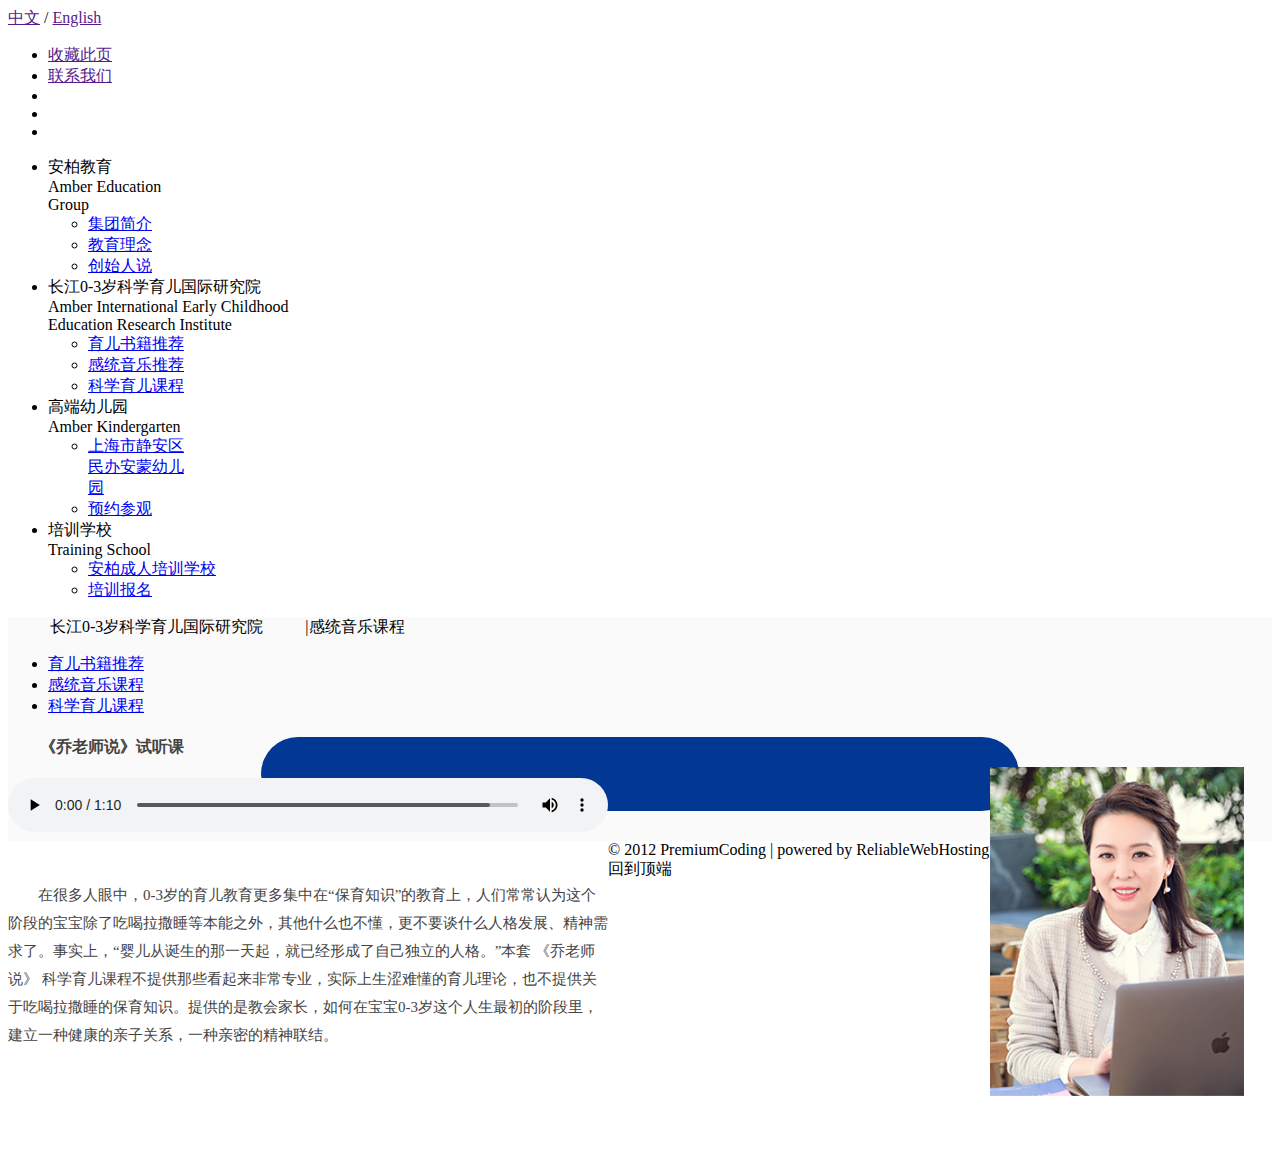
==== html/_02secientificChid.html @ ecf93576 "audio page" ====
<!DOCTYPE html>
<html lang="en">

<head>
    <meta charset="UTF-8">
    <title>安柏教育</title>
    <meta name="viewport" content="width=device-width, user-scalable=no, initial-scale=1.0, maximum-scale=1.0, minimum-scale=1.0">
    <link rel="stylesheet" href="../css/normalize.css">
    <link rel="stylesheet" href="../css/swiper-3.4.2.min.css">
    <link rel="stylesheet" href="../css/animate.min.css">
    <link rel="stylesheet" href="../css/index.css">
</head>

<body>
    <div class="top-bar">
        <div class="wrap">
            <div class="lang-change">
                <span class="lang-cn"><a href="">中文</a></span>
                <span> / </span>
                <span class="lang-en"><a href="">English</a></span>
            </div>
            <ul class="fn-content">
                <li class="text-item"><a href="">收藏此页</a></li>
                <li class="text-item"><a href="">联系我们</a></li>
                <li class="icon-item"><i class="weChat-icon"></i></li>
                <li class="icon-item"><i class="email-icon"></i></li>
                <li class="icon-item"><i class="ie-icon"></i></li>
            </ul>
        </div>
    </div>
    <div class="nav-bar">
        <div class="wrap">
            <div class="logo-content">
                <a href="./indexmain.html" class="logo-box">
                <span class="logo"></span>
            </a>
            </div>
            <ul class="nav-content">
                <li><span class="cn-title">安柏教育</span>
                    <br><span class="en-title left_to_right_menu">Amber Education <br> Group</span>
                    <ul class="sub_menu">
                        <li><a href="./_01groupProfile.html" class='hvr-underline-from-left '>集团简介</a></li>
                        <li><a href="./_01educationIdea.html" class='hvr-underline-from-left '>教育理念</a></li>
                        <li><a href="./_01founder.html" class='hvr-underline-from-left '>创始人说</a></li>
                    </ul>
                </li>
                <li><span class="cn-title">长江0-3岁科学育儿国际研究院</span>
                    <br><span class="en-title left_to_right_menu">Amber International Early Childhood  <br> Education Research Institute</span>
                    <ul class="sub_menu">
                        <li><a href="./_02parentingBooks.html" class='hvr-underline-from-left'>育儿书籍推荐</a></li>
                        <li><a href="./_02senceMusic.html" class='hvr-underline-from-left'>感统音乐推荐</a></li>
                        <li><a href="./_02secientificChid.html" class='hvr-underline-from-left'>科学育儿课程</a></li>
                    </ul>
                </li>
                <li style="width:140px"><span class="cn-title">高端幼儿园</span>
                    <br><span class="en-title left_to_right_menu">Amber Kindergarten</span>
                    <ul class="sub_menu">
                        <li><a href="./_03kindergarten.html" class='hvr-underline-from-left '>上海市静安区民办安蒙幼儿园</a></li>
                        <li><a href="./_03appointment.html" class='hvr-underline-from-left '>预约参观</a></li>
                    </ul>
                </li>
                <li><span class="cn-title">培训学校</span>
                    <br><span class="en-title left_to_right_menu">Training School</span>
                    <ul class="sub_menu">
                        <li><a href="./_04adultSchool.html" class='hvr-underline-from-left '>安柏成人培训学校</a></li>
                        <li><a href="./_04traningReg.html" class='hvr-underline-from-left '>培训报名</a></li>
                    </ul>
                </li>
            </ul>
        </div>
    </div>
    <!-- 不同部分 -->
    <div class="main-content secientific">
        <div class="wrap">
            <header class='main-header'><span class="group-name" style='width: auto;padding: 0px 42px;'>长江0-3岁科学育儿国际研究院</span><span class="line">|</span><span class="active-title">感统音乐课程</span></header>
            <div class="left-bar">
                <ul>
                    <li><a href="./_02parentingBooks.html">育儿书籍推荐</a></li>
                    <li><a href="./_02senceMusic.html">感统音乐课程</a></li>
                    <li class="active-tag"><a href="./_02secientificChid.html">科学育儿课程</a></li>
                </ul>
            </div>
            <div class="right-content ">
                <div class="audio-main clearfix">
                    <div class="audio-left ">
                        <header>《乔老师说》试听课</header>
                        <audio controls="controls">
                            <source src="../video/music.ogg" type="audio/ogg">
                            <source src="../video/music.mp3" type="audio/mp3"> 你的浏览器不支持html5的audio标签
                        </audio>
                        <p>在很多人眼中，0-3岁的育儿教育更多集中在“保育知识”的教育上，人们常常认为这个阶段的宝宝除了吃喝拉撒睡等本能之外，其他什么也不懂，更不要谈什么人格发展、精神需求了。事实上，“婴儿从诞生的那一天起，就已经形成了自己独立的人格。”本套 《乔老师说》 科学育儿课程不提供那些看起来非常专业，实际上生涩难懂的育儿理论，也不提供关于吃喝拉撒睡的保育知识。提供的是教会家长，如何在宝宝0-3岁这个人生最初的阶段里，建立一种健康的亲子关系，一种亲密的精神联结。</p>
                    </div>
                    <div class="audio-right ">
                        <img src="../img/teacherQiao.png" alt="">
                    </div>
                </div>
                <div class="main-bottom">
                    <div class="qc-img"><img src="../img/qc-changjiang.png" alt=""></div>
                    <span class='text-content'>关注长江0-3岁科学育儿国际研究院官方微信， 点击菜单即可购买相关课程。 </span>
                </div>
            </div>
        </div>
    </div>
    <!-- 不同部分 -->
    <div class="bottom-bar">
        <div class="wrap">
            <div class="copyright">
                © 2012 PremiumCoding | powered by ReliableWebHosting
            </div>
            <div class="back-to-top">回到顶端</div>
        </div>
    </div>
</body>
<script src="../js/jquery-1.11.1.min.js"></script>
<script src="../js/swiper-jquery.min.js"></script>
<script src="../js/index.js"></script>

</html>
---- css/index.css ----
/* 首页 */


/*轮播图*/

.banner-content {
    width: 100%;
    height: 520px;
}

.banner-content .swiper-container {
    height: 100%;
    width: 100%;
}

.banner-content img {
    text-align: center;
}




/*最新推荐*/

.rec-content {
    background-color: #023894;
    height: 500px;
    width: 100%;
    margin-top: 8px;
}

.rec-content header {
    color: #ffffff;
    font-size: 22px;
    text-align: center;
    line-height: 78px;
    padding-top: 4px;
}

.rec-content header span {
    padding-left: 18px;
    font-family: DINReg;
}

.rec-content .rec-items {
    -webkit-display: flex;
    -moz-display: flex;
    -ms-display: flex;
    -o-display: flex;
    -khtml-display: flex;
    display: flex;
}

.rec-content .rec-items .rec-item {
    -webkit-flex: 1;
    -moz-flex: 1;
    -ms-flex: 1;
    -o-flex: 1;
    -khtml-flex: 1;
    flex: 1;
    margin: 0px 12px;
    background-color: #fff;
    -webkit-border-radius: 5px;
    -moz-border-radius: 5px;
    border-radius: 5px;
    overflow: hidden;
}

.rec-content .rec-items h3 {

    padding-bottom: 18px;
    font-size: 18px;
    line-height: 24px;
    text-align: center;
    padding: 30px 30px 20px;
    font-family: heijian;
}

.rec-content h3 img {
    vertical-align: middle;
    margin-top: -4px;
}

.rec-content .rec-item-main {
    font-size: 13px;
    line-height: 18px;
    padding: 0px 30px;
}

.rec-content .rec-item-more {
    font-size: 13px;
    text-align: right;
    line-height: 18px;
    padding-right: 30px;
}

.rec-content .rec-item-more a {
    font-size: 13px;
    color: #282828;
    cursor: pointer;
}

.rec-content .text-content {
    height: 190px;
    width: 100%;
    width: 100%;
}

.rec-content .img-content {
    width: 100%;
    height: 200px;
    overflow: hidden;
}

.rec-content .img-content img {
    width: 100%;
    height: 200px;
    -webkit-transition: all 0.6s ease;
    -moz-transition: all 0.6s ease;
    -ms-transition: all 0.6s ease;
    -o-transition: all 0.6s ease;
    transition: all 0.6s ease;
}

.rec-content .img-content img:hover {
    -webkit-transform: scale(1.2);
    -moz-transform: scale(1.2);
    -ms-transform: scale(1.2);
    -o-transform: scale(1.2);
    transform: scale(1.2);
}




/*友情链接*/

.follow-us {
    text-align: center;
    height: 200px;
}

.follow-us header {
    color: #023894;
    text-align: center;
    font-size: 22px;
    margin: 24px 0px;
    font-family: heijian;
}

.follow-us header span {
    padding-left: 18px;
    font-family: DINReg;
}

.follow-us .follow-items {
    text-align: center;
    margin-bottom: 70px;
}

.follow-us .follow-items li {
    display: inline-block;
    padding: 0px 40px;
    height: 84px;
}

.follow-us .follow-items li a {
    display: inline-block;
    height: 84px;
}

.follow-us .follow-items span {
    display: inline-block;
}

.follow-us .follow-items .follow-img {
    height: 84px;
}

.follow-us .follow-items .follow-text {
    color: #023894;
    font-size: 16px;
    line-height: 20px;
    display: inline-block;
    height: 88px;
    width: 80px;
    vertical-align: middle;
    text-align: left;
    font-family: heijian;
    margin-left: 4px;
    margin-top: -4px;
}

.swiper-pagination-bullet {
    width: 14px;
    height: 14px;
}

.swiper-pagination-bullet.swiper-pagination-bullet-active {
    background-color: #d792be;
}




/* 首页 */


/* 创始人说 */

.founder {
    background-color: #fafafa;
    padding-bottom: 10px;
}

.founder .img-content {
    display: block;
    height: 518px;
    margin-bottom: 40px;
}

.founder .img-content img {
    float: right;
}

.founder p {
    text-indent: 2em;
    font-size: 16px;
    font-family: heijian;
    color: #434343;
    line-height: 30px;
}

.founder .founder-signature {
    text-align: right;
    margin: 20px 0px;
}

.founder .founder-signature span {
    display: inline-block;
    height: 100px;
    color: #023894;
    font-size: 22px;
    font-family: heijian;
}

.founder .founder-signature img {
    vertical-align: middle;
    margin-top: -20px;
}




/* 集团简介 */

.group-profile {
    background-color: #fafafa;
    padding-bottom: 10px;
}

.group-profile p.right-top-title {
    line-height: 36px;
    font-size: 18px;
    color: #023894;
    font-family: heijian;
    text-indent: 2em;
}

.group-profile p.right-top-title span {
    color: #df8dba;
    font-size: 20px;
    font-family: heijian;
}

.group-profile .right-top-pic {
    width: 950px;
    margin-top: 50px;
    margin-bottom: 40px;
}

.group-profile .profile-item {}

.group-profile hr {
    margin: 30px 0px;
}

.group-profile .profile-item header {
    font-size: 20px;
    color: #df8dba;
    padding-bottom: 18px;
}

.group-profile .profile-item:nth-child(even) .text-content {
    float: right;
    width: 440px;
}

.group-profile .profile-item:nth-child(odd) .text-content {
    float: left;
    width: 440px;
}

.group-profile .profile-item .text-content ul {
    padding-right: 10px;
}

.group-profile .profile-item .text-content li {
    font-size: 13px;
    font-family: heijian;
    line-height: 24px;
    color: #434343;
}

.group-profile .profile-item:nth-child(even) .pic-content {
    float: left;
    width: 490px;
    margin-top: 22px;
}

.group-profile .profile-item:nth-child(odd) .pic-content {
    float: right;
    width: 490px;
    margin-top: 36px;
}

.group-profile .profile-item .pic-content img {
    width: 100%;
}




/* 教育理念 */

.education-idea {
    background-color: #fafafa;
    padding-bottom: 10px;
}

.education-idea .right-content {
    padding-left: 280px;
}

.education-idea .main-ul {}

.education-idea .main-ul li {
    position: relative;
    margin-bottom: 50px;
}

.education-idea li:nth-child(even) .text-content {
    position: absolute;
    right: 0;
    bottom: 2px;
    width: 400px;
    padding-right: 20px;
}

.education-idea li:nth-child(odd) .text-content {
    position: absolute;
    left: 0;
    bottom: 2px;
    float: left;
    width: 400px;
}

.education-idea li:nth-child(even) .pic-content {

    float: left;
    width: 400px;
}

.education-idea li:nth-child(odd) .pic-content {
    float: right;
    width: 400px;
    padding-right: 20px;
}

.education-idea li .pic-content img {
    width: 100%;
}

.education-idea li p {
    font-size: 16px;
    line-height: 28px;
    color: #434343;
    font-family: heijian;
}

.education-idea li:nth-child(even) header.text-header {
    color: #df8dba;
    font-family: fangzheng;
    font-size: 20px;
    margin-left: -28px;
    line-height: 30px;
}

.education-idea li:nth-child(odd) header.text-header {
    color: #023894;
    font-family: fangzheng;
    font-size: 20px;
    margin-left: -28px;
    line-height: 30px;
}

.education-idea li header span {
    font-family: DINReg;
}




/* 幼儿园 */

.kingder-garten {
    background-color: #fafafa;
    padding-bottom: 10px;
}

.kingder-garten .main-box {
    padding-bottom: 10px;
}

.kingder-garten .main-left {
    float: left;
    width: 420px;
    padding-left: 15px;
}

.kingder-garten .main-left p {
    text-indent: 2em;
    font-family: heijian;
    font-size: 15px;
    color: #434343;
    line-height: 30px;
}

.kingder-garten .main-left header {
    font-family: fangzheng;
    color: #434343;
    margin-top: 40px;
    font-size: 16px;
    line-height: 30px;
}

.kingder-garten .main-left div.text {
    color: #434343;
    font-family: heijian;
    font-size: 15px;
    line-height: 30px;
}

.kingder-garten .main-left .connect-info {
    margin-top: 70px;
}

.kingder-garten .main-left .connect-info>div,
.kingder-garten .main-left .connect-info span,
.kingder-garten .main-left .connect-info>div a {
    line-height: 30px;
    font-size: 15px;
    font-family: heijian;
    color: #434343;
}


.kingder-garten .main-right {
    float: right;
    width: 450px;
}

.kingder-garten .main-right img {
    margin-bottom: 10px;
}

.kingder-garten .main-right .buttons {
    margin-top: 90px;
}

.kingder-garten .main-right .buttons a {
    display: block;
    width: 100%;
    height: 100%;
}

.kingder-garten .garten-web,
.kingder-garten .appointment-btn {
    width: 120px;
    height: 44px;
    line-height: 44px;
    padding-left: 15px;
    margin-bottom: 10px;
}

.kingder-garten .garten-web {
    background: #023894;
}

.kingder-garten .garten-web a,
.kingder-garten .appointment-btn a {
    color: #ffffff;
    font-size: 16px;
    font-family: "heijian"
}

.kingder-garten .appointment-btn {
    background: #e7afce;
}

.kingder-garten.main-content .right-content {
    padding-bottom: 10px;
}

.main-bottom {
    height: 74px;
    width: 95%;
    background-color: #023894;
    line-height: 74px;
    margin-left: 15px;
    margin-top: 50px;
}

.main-bottom .qc-img {
    float: left;
    width: 70px;
    height: 70px;
    padding-top: 2px;
    padding-left: 2px;
    display: inline-block;
}

.main-bottom img {
    width: 70px;
}

.main-bottom .text-content {
    float: left;
    padding-left: 70px;
    color: #ffffff;
    font-size: 15px;
    font-family: 'heijian';
}





/* 培训报名 */


/* 预约参观 */

.training-reg,
.appointment {
    padding-bottom: 10px;
    background-color: #fafafa;
}

.training-reg .form-content,
.appointment .form-content {
    padding-left: 20px;
}

.training-reg .form-content .form-item,
.appointment .form-content .form-item {
    margin-bottom: 20px;
}

.training-reg .form-item .label,
.appointment .form-item .label-title {
    font-size: 16px;
    font-family: 'heijian';
    padding-right: 12px;
    color: #434343;
}

.training-reg .form-item input,
.appointment .form-item input {
    width: 284px;
    height: 44px;
    border: 1px solid #e6e6e6;
    font-size: 16px;
    padding-left: 16px;
}

.training-reg .form-item i,
.appointment .form-item i {
    position: relative;
    top: 10px;
    left: 10px;
}

.training-reg .warning-text,
.appointment .warning-text {
    padding-left: 84px;
    font-family: 'heijian';
    font-size: 16px;
    color: #e7afce;
    margin-top: 12px;
    margin-bottom: 20px;
}

.training-reg .submit-btn,
.appointment .submit-btn {
    cursor: pointer;
    background-color: #e7afce;
    width: 120px;
    height: 44px;
    line-height: 44px;
    padding-left: 15px;
    color: #ffffff;
    font-size: 18px;
    font-family: "heijian";
    margin-left: 84px;
}

.appointment .submit-btn {
    background-color: #b4c4e3;
}

.appointment textarea {
    top: 30px;
    height: 90px;
    width: 718px;
    resize: none;
    font-size: 16px;
    border: 1px solid #e6e6e6;
    padding: 5px 16px;
    line-height: 24px;
}

.appointment .right-content {
    padding-bottom: 10px;
}




/* 感统音乐 */

.sence-music {
    padding-bottom: 10px;
    background-color: #fafafa;
}

.sence-music .right-content {
    padding-bottom: 10px;
}

.sence-music p {
    text-indent: 2em;
    font-size: 15px;
    font-family: heijian;
    color: #434343;
    line-height: 28px;
}

.sence-music .text-content ,.secientific .text-content {
    padding: 0px 15px;
    margin-top: 20px;
}

.sence-music .right-content>img {
    margin-top: 20px;
    width: 85%;
    margin-left: 48px;
}

.sence-music .qc-img,.secientific .qc-img{
    margin-left: 50px;
}

.sence-music .main-bottom,.secientific .main-bottom{
    width: 60%;
    border-radius: 37px 37px;
    margin: 20px auto;
}

.sence-music .main-bottom span.text-content ,.secientific .main-bottom span.text-content {
    display: inline-block;
    height: 70px;
    width: 350px;
    line-height: 22px;
    margin-left: 25px;
    font-family: 'heijian';
}


/* 科学育儿教程 */

.secientific {
    padding-bottom: 10px;
    background-color: #fafafa;
}

.secientific .audio-left {
    float: left;
    width: 600px;
}
.secientific .audio-left header{
    font-size: 16px;
    font-family: heijian;
    color: #434343;
    font-weight: 600;
    padding-left: 32px;
}
.secientific .audio-left p {
    text-indent: 2em;
    font-size: 15px;
    font-family: heijian;
    color: #434343;
    line-height: 28px;
}
.secientific .audio-left audio {
    width: 100%;
    margin-bottom: 30px;
    margin-top: 20px;
}
.secientific .audio-right {
    float: right;
}

.secientific .audio-right img {
    width: 90%;
    margin-top: 30px;
}
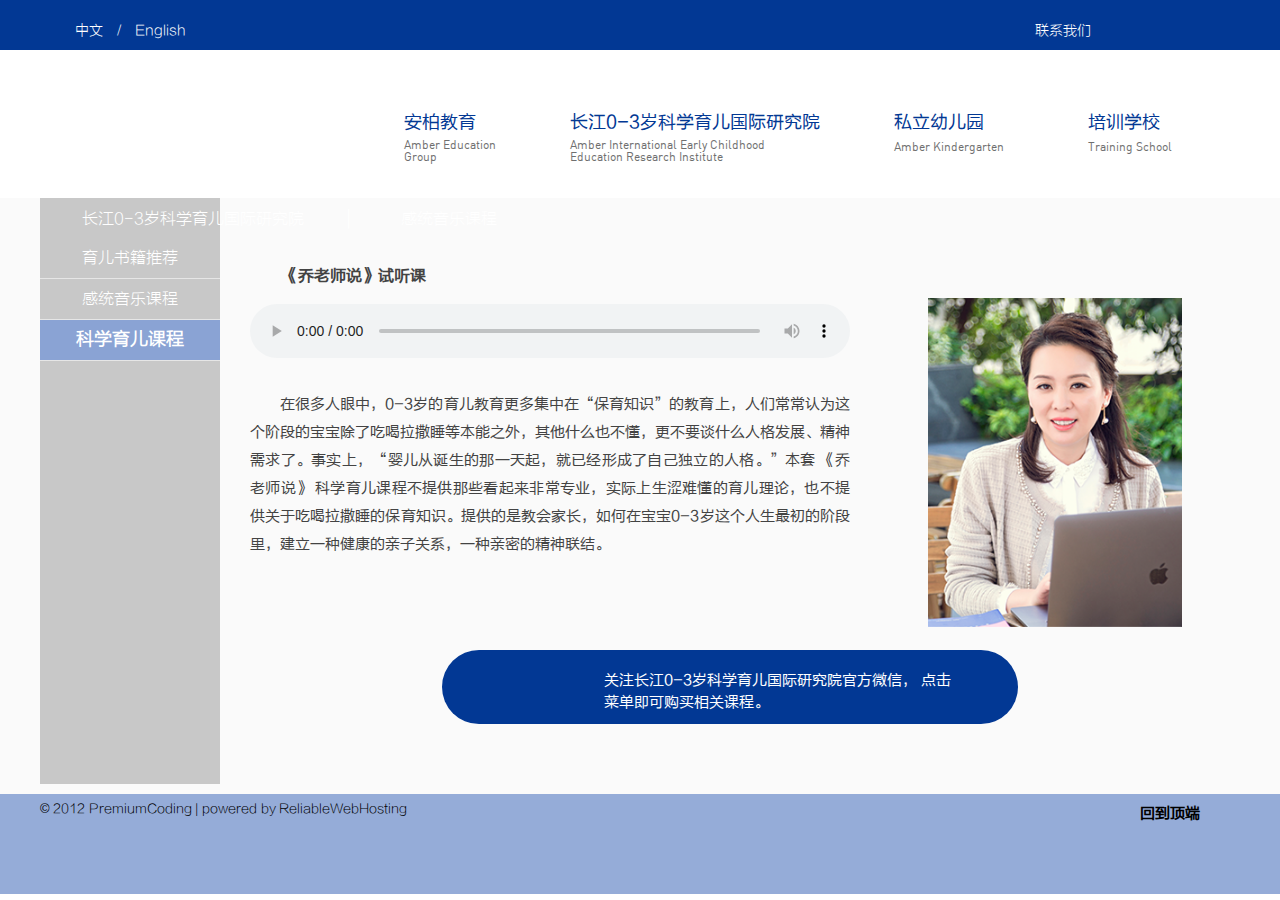
==== commit 54039d20: "add" ====
--- a/html/_02secientificChid.html
+++ b/html/_02secientificChid.html
@@ -17,14 +17,16 @@
             <div class="lang-change">
                 <span class="lang-cn"><a href="">中文</a></span>
                 <span> / </span>
-                <span class="lang-en"><a href="">English</a></span>
+                <span class="lang-en"><a href="./enIndex.html">English</a></span>
+                
             </div>
-            <ul class="fn-content">
-                <li class="text-item"><a href="">收藏此页</a></li>
-                <li class="text-item"><a href="">联系我们</a></li>
-                <li class="icon-item"><i class="weChat-icon"></i></li>
-                <li class="icon-item"><i class="email-icon"></i></li>
-                <li class="icon-item"><i class="ie-icon"></i></li>
+            <ul class="fn-content">           
+                 <li class="text-item"><a href="./contactus.html">联系我们</a></li>
+                <li class="icon-item qc-content"><i class="weChat-icon"></i>
+                    <div><img src="../img/link02.png" alt=""><img src="../img/link03.png" alt=""></div>
+                </li>
+                <li class="icon-item"><a href="mailto:amber@amber-edu.com.cn"><i class="email-icon"></i></a></li>
+                <li class="icon-item"><a href="http://www.amss.org.cn" target="_blank"><i class="ie-icon"></i></a></li>
             </ul>
         </div>
     </div>
@@ -52,7 +54,7 @@
                         <li><a href="./_02secientificChid.html" class='hvr-underline-from-left'>科学育儿课程</a></li>
                     </ul>
                 </li>
-                <li style="width:140px"><span class="cn-title">高端幼儿园</span>
+                <li style="width:140px"><span class="cn-title">私立幼儿园</span>
                     <br><span class="en-title left_to_right_menu">Amber Kindergarten</span>
                     <ul class="sub_menu">
                         <li><a href="./_03kindergarten.html" class='hvr-underline-from-left '>上海市静安区民办安蒙幼儿园</a></li>
@@ -85,8 +87,8 @@
                     <div class="audio-left ">
                         <header>《乔老师说》试听课</header>
                         <audio controls="controls">
-                            <source src="../video/music.ogg" type="audio/ogg">
-                            <source src="../video/music.mp3" type="audio/mp3"> 你的浏览器不支持html5的audio标签
+                            <source src="../video/listen.mp3" type="audio/mp3">
+                            <source src="../video/listen.ogg" type="audio/ogg"> 你的浏览器不支持html5的audio标签
                         </audio>
                         <p>在很多人眼中，0-3岁的育儿教育更多集中在“保育知识”的教育上，人们常常认为这个阶段的宝宝除了吃喝拉撒睡等本能之外，其他什么也不懂，更不要谈什么人格发展、精神需求了。事实上，“婴儿从诞生的那一天起，就已经形成了自己独立的人格。”本套 《乔老师说》 科学育儿课程不提供那些看起来非常专业，实际上生涩难懂的育儿理论，也不提供关于吃喝拉撒睡的保育知识。提供的是教会家长，如何在宝宝0-3岁这个人生最初的阶段里，建立一种健康的亲子关系，一种亲密的精神联结。</p>
                     </div>
@@ -113,6 +115,7 @@
 </body>
 <script src="../js/jquery-1.11.1.min.js"></script>
 <script src="../js/swiper-jquery.min.js"></script>
+<script src="../js/sweetalert.min.js"></script>
+
 <script src="../js/index.js"></script>
-
 </html>--- a/css/index.css
+++ b/css/index.css
@@ -16,6 +16,12 @@
 .banner-content img {
     text-align: center;
 }
+
+
+
+
+
+
 
 
 
@@ -133,6 +139,12 @@
 
 
 
+
+
+
+
+
+
 /*友情链接*/
 
 .follow-us {
@@ -203,6 +215,12 @@
 
 
 
+
+
+
+
+
+
 /* 首页 */
 
 
@@ -252,6 +270,12 @@
 
 
 
+
+
+
+
+
+
 /* 集团简介 */
 
 .group-profile {
@@ -310,6 +334,7 @@
     font-family: heijian;
     line-height: 24px;
     color: #434343;
+    text-align: justify;
 }
 
 .group-profile .profile-item:nth-child(even) .pic-content {
@@ -331,6 +356,12 @@
 
 
 
+
+
+
+
+
+
 /* 教育理念 */
 
 .education-idea {
@@ -348,7 +379,28 @@
     position: relative;
     margin-bottom: 50px;
 }
-
+.education-idea .pic-content{
+    overflow: hidden;
+    width: 400px;
+    height: 262px;
+}
+.education-idea .pic-content img {
+    width: 100%;
+    height: 262px;
+    -webkit-transition: all 0.6s ease;
+    -moz-transition: all 0.6s ease;
+    -ms-transition: all 0.6s ease;
+    -o-transition: all 0.6s ease;
+    transition: all 0.6s ease;
+}
+
+.education-idea .pic-content img:hover {
+    -webkit-transform: scale(1.2);
+    -moz-transform: scale(1.2);
+    -ms-transform: scale(1.2);
+    -o-transform: scale(1.2);
+    transform: scale(1.2);
+}
 .education-idea li:nth-child(even) .text-content {
     position: absolute;
     right: 0;
@@ -411,9 +463,16 @@
 
 
 
+
+
+
+
+
+
 /* 幼儿园 */
 
-.kingder-garten {
+.kingder-garten,
+.adult-training {
     background-color: #fafafa;
     padding-bottom: 10px;
 }
@@ -422,18 +481,24 @@
     padding-bottom: 10px;
 }
 
-.kingder-garten .main-left {
+.kingder-garten .main-left,
+.adult-training .main-left {
     float: left;
-    width: 420px;
+    width: 440px;
     padding-left: 15px;
 }
 
-.kingder-garten .main-left p {
+.kingder-garten .main-left p,
+.adult-training .main-left p {
     text-indent: 2em;
     font-family: heijian;
     font-size: 15px;
     color: #434343;
     line-height: 30px;
+}
+
+.adult-training .main-left p {
+    line-height: 38px;
 }
 
 .kingder-garten .main-left header {
@@ -452,12 +517,17 @@
 }
 
 .kingder-garten .main-left .connect-info {
-    margin-top: 70px;
-}
-
-.kingder-garten .main-left .connect-info>div,
+    margin-top: 96px;
+}
+
+.adult-training .main-left .connect-info {
+    margin-top: 66px;
+}
+
 .kingder-garten .main-left .connect-info span,
-.kingder-garten .main-left .connect-info>div a {
+.kingder-garten .main-left .connect-info>div a,
+.adult-training .main-left .connect-info span,
+.adult-training .main-left .connect-info>div a {
     line-height: 30px;
     font-size: 15px;
     font-family: heijian;
@@ -470,7 +540,18 @@
     width: 450px;
 }
 
-.kingder-garten .main-right img {
+.adult-training .main-right {
+    float: right;
+    width: 450px;
+}
+
+.adult-training .main-right img {
+    width: 440px;
+    height: 380px;
+}
+
+.kingder-garten .main-right img,
+.adult-training .main-right img {
     margin-bottom: 10px;
 }
 
@@ -478,19 +559,26 @@
     margin-top: 90px;
 }
 
-.kingder-garten .main-right .buttons a {
+.adult-training .main-right .buttons {
+    margin-top: 104px;
+}
+
+.kingder-garten .main-right .buttons a,
+.adult-training .main-right .buttons a {
     display: block;
     width: 100%;
     height: 100%;
 }
 
 .kingder-garten .garten-web,
-.kingder-garten .appointment-btn {
+.kingder-garten .appointment-btn,
+.adult-training .training-reg-btn {
     width: 120px;
     height: 44px;
     line-height: 44px;
     padding-left: 15px;
     margin-bottom: 10px;
+    cursor: pointer;
 }
 
 .kingder-garten .garten-web {
@@ -498,17 +586,20 @@
 }
 
 .kingder-garten .garten-web a,
-.kingder-garten .appointment-btn a {
+.kingder-garten .appointment-btn a,
+.adult-training .training-reg-btn a {
     color: #ffffff;
     font-size: 16px;
     font-family: "heijian"
 }
 
-.kingder-garten .appointment-btn {
+.kingder-garten .appointment-btn,
+.adult-training .training-reg-btn {
     background: #e7afce;
 }
 
-.kingder-garten.main-content .right-content {
+.kingder-garten.main-content .right-content,
+.adult-training .main-content .right-content {
     padding-bottom: 10px;
 }
 
@@ -541,6 +632,12 @@
     font-size: 15px;
     font-family: 'heijian';
 }
+
+
+
+
+
+
 
 
 
@@ -637,6 +734,12 @@
 
 
 
+
+
+
+
+
+
 /* 感统音乐 */
 
 .sence-music {
@@ -656,7 +759,9 @@
     line-height: 28px;
 }
 
-.sence-music .text-content ,.secientific .text-content {
+.sence-music .text-content,
+.secientific .text-content,
+.books .main-bottom .text-content {
     padding: 0px 15px;
     margin-top: 20px;
 }
@@ -667,17 +772,23 @@
     margin-left: 48px;
 }
 
-.sence-music .qc-img,.secientific .qc-img{
+.sence-music .qc-img,
+.secientific .qc-img,
+.books .qc-img {
     margin-left: 50px;
 }
 
-.sence-music .main-bottom,.secientific .main-bottom{
+.sence-music .main-bottom,
+.secientific .main-bottom,
+.books .main-bottom {
     width: 60%;
     border-radius: 37px 37px;
     margin: 20px auto;
 }
 
-.sence-music .main-bottom span.text-content ,.secientific .main-bottom span.text-content {
+.sence-music .main-bottom span.text-content,
+.secientific .main-bottom span.text-content,
+.books .main-bottom span.text-content {
     display: inline-block;
     height: 70px;
     width: 350px;
@@ -687,6 +798,12 @@
 }
 
 
+
+
+
+
+
+
 /* 科学育儿教程 */
 
 .secientific {
@@ -698,13 +815,15 @@
     float: left;
     width: 600px;
 }
-.secientific .audio-left header{
+
+.secientific .audio-left header {
     font-size: 16px;
     font-family: heijian;
     color: #434343;
     font-weight: 600;
     padding-left: 32px;
 }
+
 .secientific .audio-left p {
     text-indent: 2em;
     font-size: 15px;
@@ -712,11 +831,13 @@
     color: #434343;
     line-height: 28px;
 }
+
 .secientific .audio-left audio {
     width: 100%;
     margin-bottom: 30px;
     margin-top: 20px;
 }
+
 .secientific .audio-right {
     float: right;
 }
@@ -724,4 +845,171 @@
 .secientific .audio-right img {
     width: 90%;
     margin-top: 30px;
+}
+
+
+
+
+
+
+
+/* 育儿书籍推荐 */
+
+.books {
+    padding-bottom: 10px;
+    background-color: #fafafa;
+}
+
+.books .books-content {}
+
+.books .books-item {
+    width: 33.3%;
+    height: 740px;
+    float: left;
+}
+
+.books .books-item .img-content {
+    text-align: center;
+}
+
+.books .books-item .img-content img {
+    width: 200px;
+}
+
+.books .main-text-content {
+    position: relative;
+    width: 220px;
+    margin: 0 auto;
+    height: 350px;
+    overflow: hidden;
+}
+
+.books .book-name {
+    color: #023894;
+    font-size: 19px;
+    font-family: 'heijian';
+    text-align: center;
+    line-height: 20px;
+    margin-top: 20px;
+    margin-bottom: 8px;
+    padding: 0px 30px;
+    height: 40px;
+}
+
+
+
+.books .text-content p,
+.books .books-item span {
+    font-size: 13px;
+    font-family: 'heijian';
+    color: #434343;
+    line-height: 22px;
+    letter-spacing: 0;
+    text-align: justify；
+}
+
+.books .text-content p {
+    text-indent: 2em;
+}
+
+.books .books-item span {
+    display: inline-block;
+    margin-bottom: 14px;
+}
+
+.books .more-btn {
+    margin-right: 50px;
+    margin-top: 6px;
+    float: right;
+    width: 90px;
+    background: #df8dba;
+    height: 20px;
+    color: #ffffff;
+    font-size: 14px;
+    text-align: center;
+    line-height: 20px;
+    border-radius: 10px 10px;
+    cursor: pointer;
+}
+
+.books hr {
+    margin: 0px 50px 15px;
+}
+
+
+
+/* 联系我们 */
+
+.contact-us {
+    padding-bottom: 10px;
+    background-color: #fafafa;
+}
+
+.contact-us .sh-center {}
+
+.contact-us .sh-center ul {}
+
+.contact-us .sh-center li {
+    margin-bottom: 60px;
+}
+
+.contact-us .right-content header {
+    font-family: 'teheijian';
+    font-size: 21px;
+    color: #023894;
+    margin-bottom: 40px;
+    padding-left: 12px;
+}
+
+.contact-us .right-content h3 {
+    font-size: 18px;
+    font-family: heijian;
+    color: #df8dba;
+    margin-top: 30px;
+    margin-bottom: 10px;
+}
+
+.contact-us .sh-center .item-logo {
+    float: left;
+    width: 210px;
+    height: 182px;
+    vertical-align: middle;
+    text-align: center;
+    margin-right: 20px;
+}
+
+.contact-us .sh-center .item-logo img {
+    text-align: center;
+}
+
+.contact-us .sh-center .item-info {
+    float: left;
+    width: 350px;
+}
+
+.contact-us .connect-info span,
+.contact-us .connect-info a {
+    color: #434343;
+    font-family: 'heijian';
+}
+
+.contact-us hr {
+    margin: 0px 30px 40px;
+}
+
+.contact-us .sh-center .item-qc img {
+    margin-top: 22px;
+}
+
+.contact-us .propagation-unit {
+    padding-left: 25px;
+    margin-bottom: 150px;
+}
+
+.contact-us .propagation-unit h3 {
+    padding-left: 12px;
+}
+
+.contact-us .propagation-unit .connect-info>div {
+    padding-left: 8px;
 }